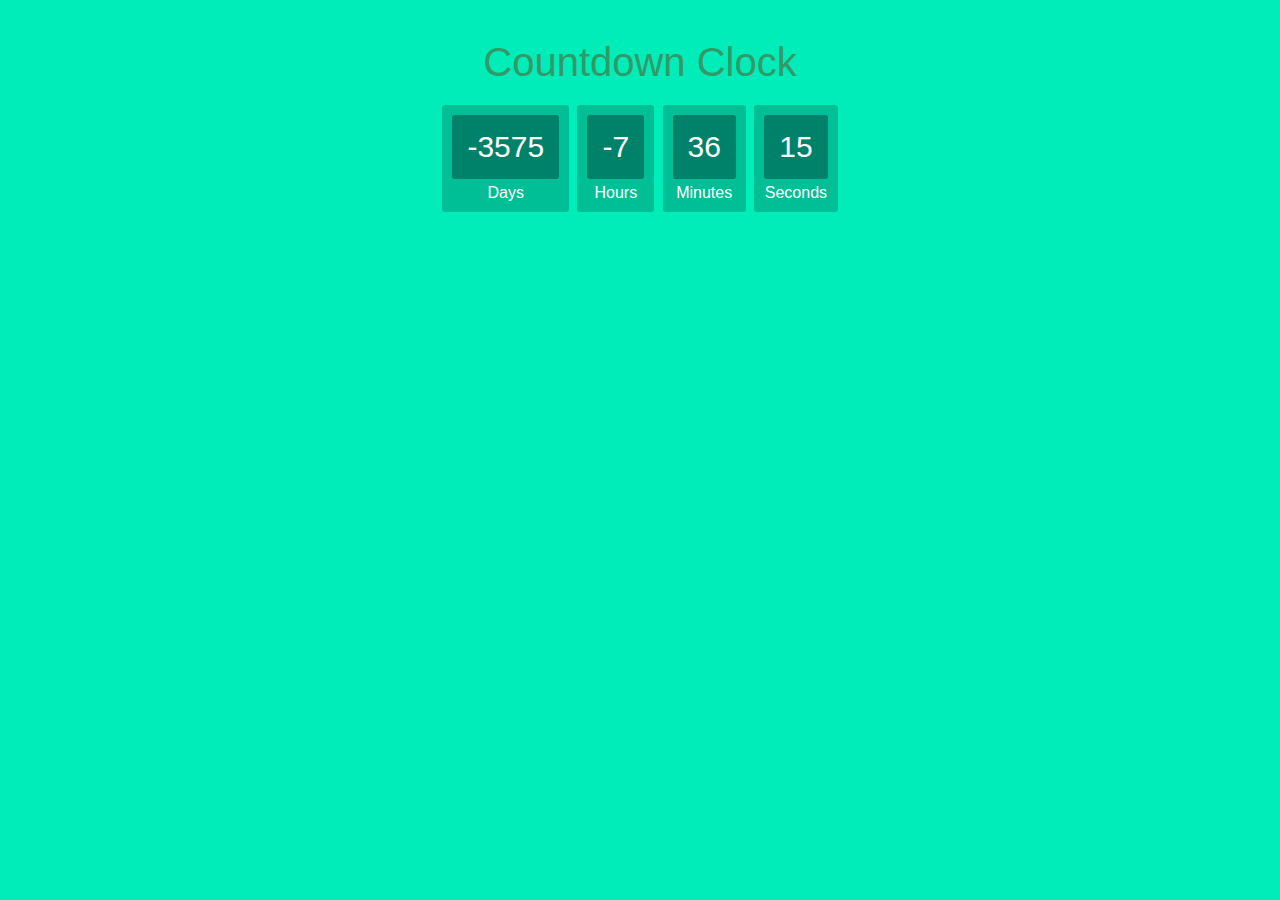
==== chromeApp/window.html @ 5ca6dde5 "Converted timer into chromeApp" ====
<html>

<head>
  <link rel="stylesheet" href="style.css">
  
</head>
<body>
  <h1>Countdown Clock</h1>
<div id="clockdiv">
  <div>
    <span class="days"></span>
    <div class="smalltext">Days</div>
  </div>
  <div>
    <span class="hours"></span>
    <div class="smalltext">Hours</div>
  </div>
  <div>
    <span class="minutes"></span>
    <div class="smalltext">Minutes</div>
  </div>
  <div>
    <span class="seconds"></span>
    <div class="smalltext">Seconds</div>
  </div>
</div>
<script type="text/javascript" src="file.js" ></script>
<!--<script>
function getTimeRemaining(endtime) {
  var t = Date.parse(endtime) - Date.parse(new Date());
  var seconds = Math.floor((t / 1000) % 60);
  var minutes = Math.floor((t / 1000 / 60) % 60);
  var hours = Math.floor((t / (1000 * 60 * 60)) % 24);
  var days = Math.floor(t / (1000 * 60 * 60 * 24));
  return {
    'total': t,
    'days': days,
    'hours': hours,
    'minutes': minutes,
    'seconds': seconds
  };
}

function initializeClock(id, endtime) {
  var clock = document.getElementById(id);
  var daysSpan = clock.querySelector('.days');
  var hoursSpan = clock.querySelector('.hours');
  var minutesSpan = clock.querySelector('.minutes');
  var secondsSpan = clock.querySelector('.seconds');

  function updateClock() {
    var t = getTimeRemaining(endtime);

    daysSpan.innerHTML = t.days;
    hoursSpan.innerHTML = ('0' + t.hours).slice(-2);
    minutesSpan.innerHTML = ('0' + t.minutes).slice(-2);
    secondsSpan.innerHTML = ('0' + t.seconds).slice(-2);

    if (t.total <= 0) {
      clearInterval(timeinterval);
    }
  }

  updateClock();
  var timeinterval = setInterval(updateClock, 1000);
}

//var deadline = new Date(Date.parse(new Date()) + 15 * 24 * 60 * 60 * 1000);
var deadline = '10/12/2016';
initializeClock('clockdiv', deadline);
</script>-->
</body>
</html>
---- chromeApp/style.css ----
body{
    text-align: center;
    background: #00ECB9;
  font-family: sans-serif;
  font-weight: 100;
}

h1{
  color: #396;
  font-weight: 100;
  font-size: 40px;
  margin: 40px 0px 20px;
}

#clockdiv{
    font-family: sans-serif;
    color: #fff;
    display: inline-block;
    font-weight: 100;
    text-align: center;
    font-size: 30px;
}

#clockdiv > div{
    padding: 10px;
    border-radius: 3px;
    background: #00BF96;
    display: inline-block;
}

#clockdiv div > span{
    padding: 15px;
    border-radius: 3px;
    background: #00816A;
    display: inline-block;
}

.smalltext{
    padding-top: 5px;
    font-size: 16px;
}
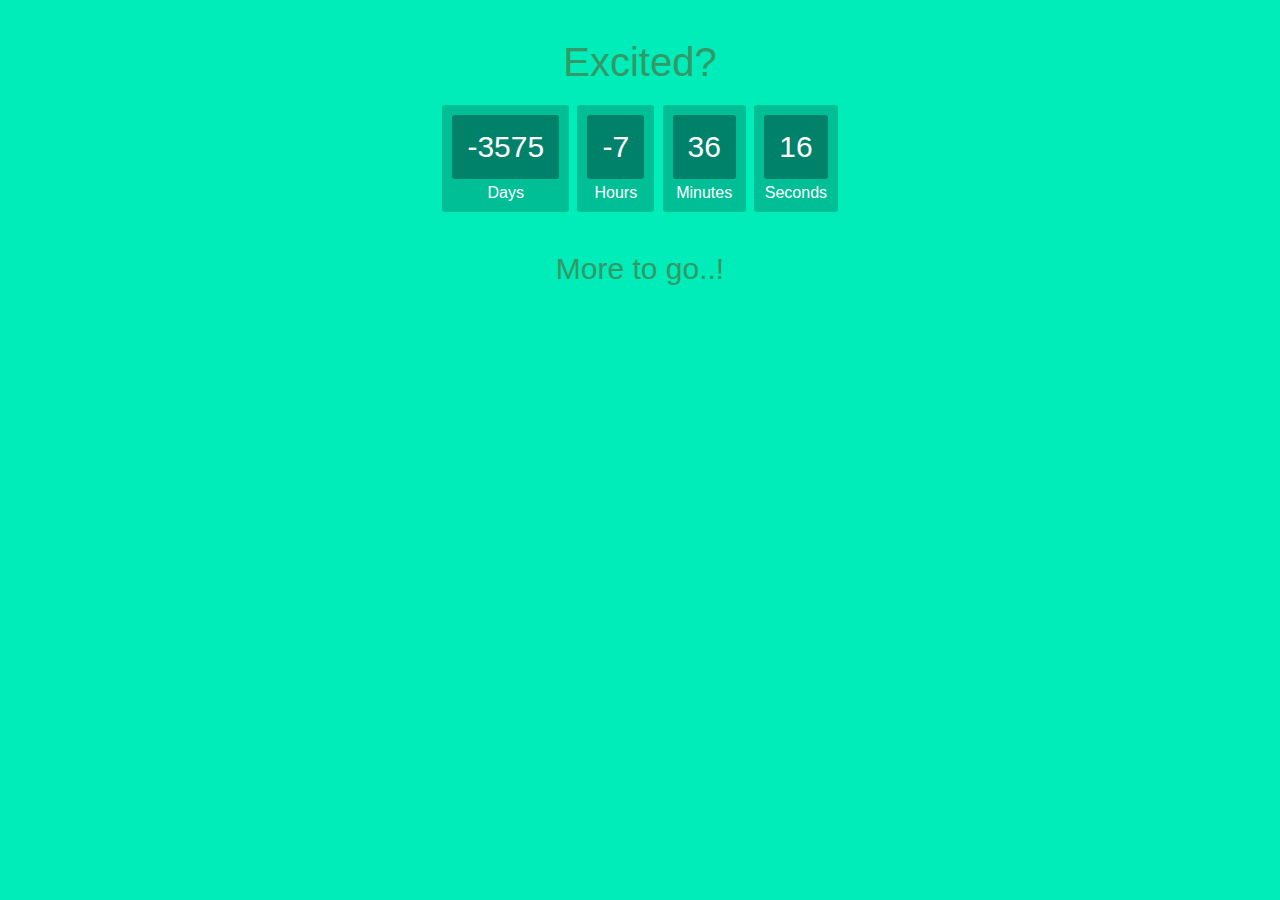
==== commit 8138a2fd: "modified chromeApp" ====
--- a/chromeApp/window.html
+++ b/chromeApp/window.html
@@ -5,7 +5,7 @@
   
 </head>
 <body>
-  <h1>Countdown Clock</h1>
+  <h1>Excited?</h1>
 <div id="clockdiv">
   <div>
     <span class="days"></span>
@@ -24,6 +24,7 @@
     <div class="smalltext">Seconds</div>
   </div>
 </div>
+    <h3>More to go..!</h3>
 <script type="text/javascript" src="file.js" ></script>
 <!--<script>
 function getTimeRemaining(endtime) {
--- a/chromeApp/style.css
+++ b/chromeApp/style.css
@@ -10,6 +10,13 @@
   font-weight: 100;
   font-size: 40px;
   margin: 40px 0px 20px;
+}
+
+h3{
+  color: #396;
+  font-weight: 100;
+  font-size: 30px;
+  margin: 40px 10px 20px;
 }
 
 #clockdiv{
